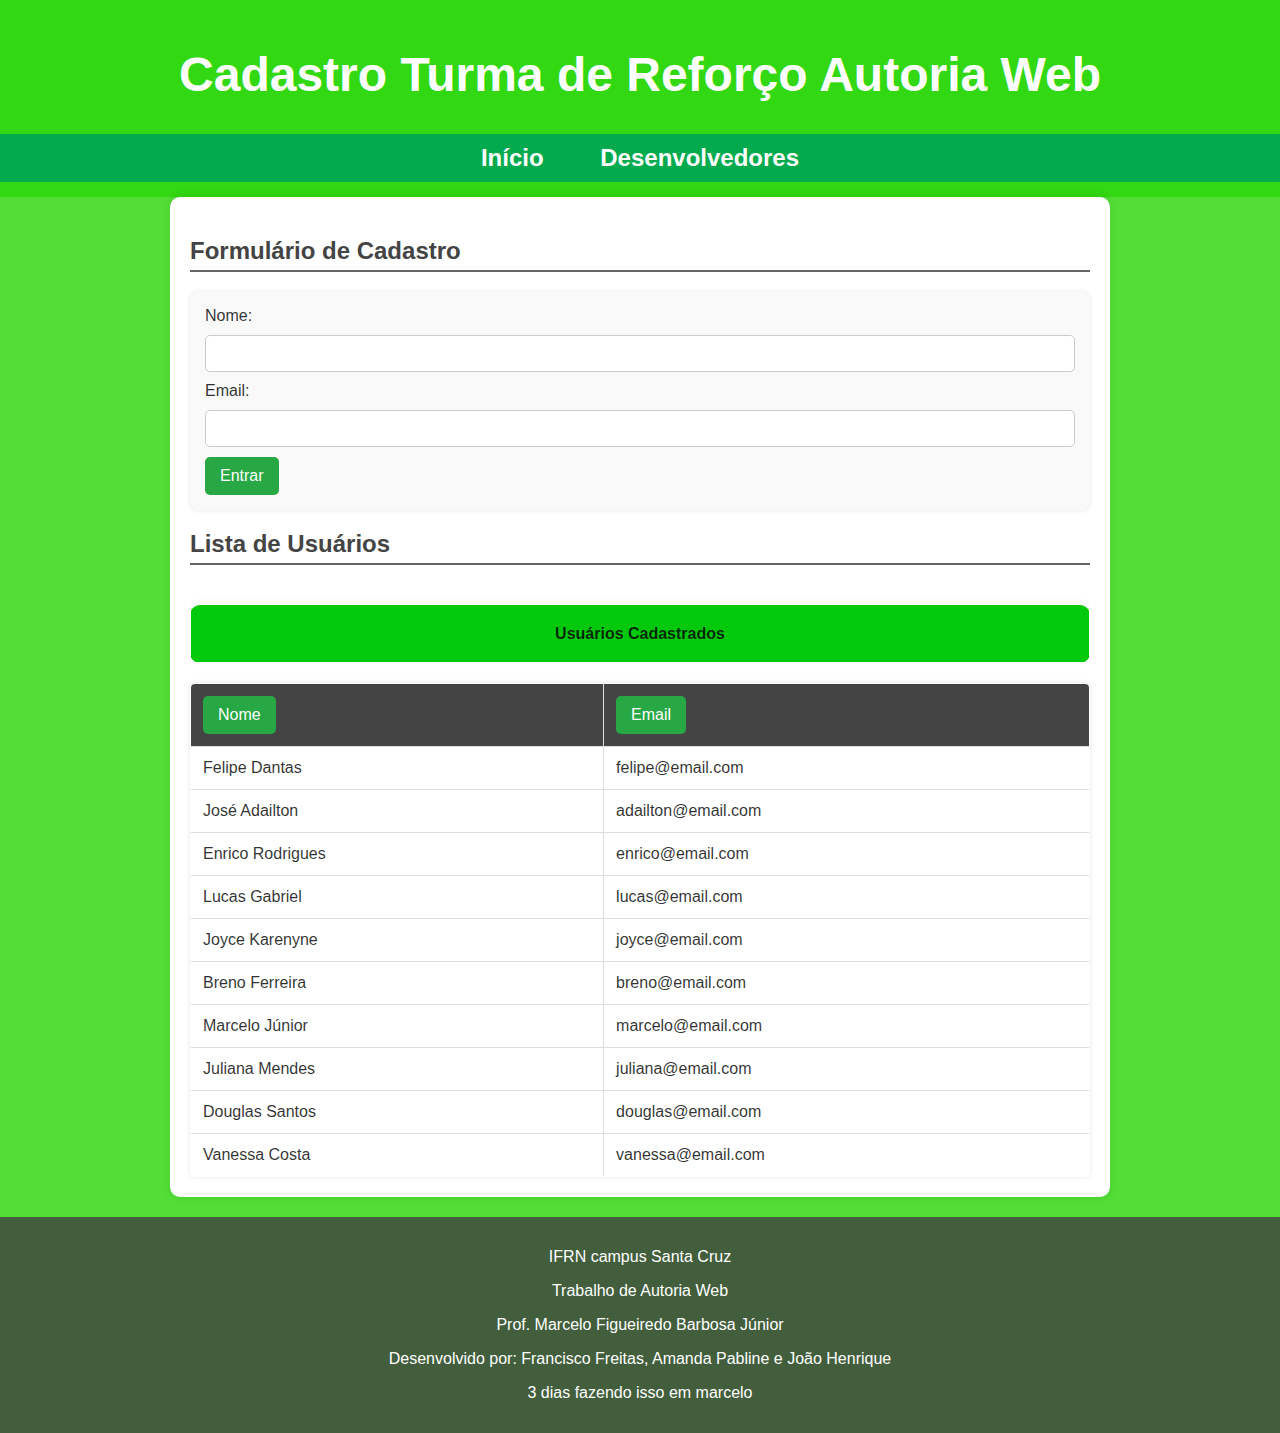
==== TrabalhoTabelasAW/index.html @ 44666aed "Add files via upload" ====
<!DOCTYPE html>
<html lang="pt-BR">
<head>
    <meta charset="UTF-8">
    <meta name="viewport" content="width=device-width, initial-scale=1.0">
    <title>Página Inicial</title>
    <link rel="stylesheet" href="style.css">
</head>
<body>
    <header>
        <h1>Cadastro Turma de Reforço Autoria Web</h1>
        <nav>
            <ul>
                <li><a href="index.html">Início</a></li>
                <li><a href="desenvolvedores.html">Desenvolvedores</a></li>
            </ul>
        </nav>
    </header>
    <main>
        <section>
            <h2>Formulário de Cadastro</h2>
            <form id="cadastroForm">
                <label for="nome">Nome:</label>
                <input type="text" id="nome" required>
                <label for="email">Email:</label>
                <input type="email" id="email" required>
                <button type="button" onclick="adicionarRegistro()">Entrar</button>
            </form>
        </section>
        <section>
            <h2>Lista de Usuários</h2>
            <table>
                <caption>Usuários Cadastrados</caption>
                <table id="userTable">
                    <thead>
                        <tr>
                            <th><button onclick="sortTable(0)">Nome</button></th>
                            <th><button onclick="sortTable(1)">Email</button></th>
                        </tr>
                    </thead>                
                <tbody id="tabelaUsuarios">
                    <tr><td>Felipe Dantas</td><td>felipe@email.com</td></tr>
                    <tr><td>José Adailton</td><td>adailton@email.com</td></tr>
                    <tr><td>Enrico Rodrigues</td><td>enrico@email.com</td></tr>
                    <tr><td>Lucas Gabriel</td><td>lucas@email.com</td></tr>
                    <tr><td>Joyce Karenyne</td><td>joyce@email.com</td></tr>
                    <tr><td>Breno Ferreira</td><td>breno@email.com</td></tr>
                    <tr><td>Marcelo Júnior</td><td>marcelo@email.com</td></tr>
                    <tr><td>Juliana Mendes</td><td>juliana@email.com</td></tr>
                    <tr><td>Douglas Santos</td><td>douglas@email.com</td></tr>
                    <tr><td>Vanessa Costa</td><td>vanessa@email.com</td></tr>

                </tbody>
            </table>
            <script>
                function sortTable(columnIndex) {
                    let table = document.getElementById("userTable");
                    let rows = Array.from(table.rows).slice(1);
                    let sortedRows = rows.sort((rowA, rowB) => {
                        let cellA = rowA.cells[columnIndex].innerText.toLowerCase();
                        let cellB = rowB.cells[columnIndex].innerText.toLowerCase();
                        return cellA.localeCompare(cellB);
                    });
                    
                    table.tBodies[0].append(...sortedRows);
                }
                </script>
        </section>
    </main>
    <footer>
        <p>IFRN campus Santa Cruz</p>
        <p>Trabalho de Autoria Web</p>
        <p>Prof. Marcelo Figueiredo Barbosa Júnior</p>
        <p>Desenvolvido por: Francisco Freitas, Amanda Pabline e João Henrique</p>

        <p>3 dias fazendo isso em marcelo</p>
    </footer>
    <script src="registro.js"></script>
</body>
</html>
---- TrabalhoTabelasAW/style.css ----
body {
    font-family: Arial, sans-serif;
    margin: 0;
    padding: 0;
    background-color: #2bd609d0;
    color: #020202d0;
}

header {
    background: #2bd609d0;
    color: white;
    padding: 15px 0;
    text-align: center;
    font-size: 1.5em;
}

nav ul {
    list-style: none;
    padding: 0;
    text-align: center;
    background: #03aa4e;
    margin: 0;
}

nav ul li {
    display: inline;
    margin: 0 15px;
}

nav ul li a {
    color: white;
    text-decoration: none;
    font-weight: bold;
    padding: 10px;
    display: inline-block;
}

nav ul li a:hover {
    background: #555;
    border-radius: 5px;
}

main {
    padding: 20px;
    max-width: 900px;
    margin: auto;
    background: white;
    box-shadow: 0 0 10px rgba(0, 0, 0, 0.1);
    border-radius: 10px;
}
.aumenta {
    font-size: 150%;
  }

h2 {
    color: #444;
    border-bottom: 2px solid #666;
    padding-bottom: 5px;
}

form {
    background: #f9f9f9;
    padding: 15px;
    border-radius: 8px;
    box-shadow: 0 0 5px rgba(0, 0, 0, 0.1);
    margin-bottom: 20px;
}

input {
    width: calc(100% - 22px);
    padding: 10px;
    margin: 10px 0;
    border: 1px solid #ccc;
    border-radius: 5px;
}

button {
    background: #28a745;
    color: white;
    border: none;
    padding: 10px 15px;
    cursor: pointer;
    border-radius: 5px;
    font-size: 1em;
}

button:hover {
    background: #218838;
}
td:hover{
    
    background: #cfcdcd;
}

table {
    width: 100%;
    border-collapse: collapse;
    background: white;
    margin-top: 20px;
    box-shadow: 0 0 5px rgba(0, 0, 0, 0.1);
    border-radius: 5px;
    overflow: hidden;
}

table, th, td {
    border: 1px solid #ddd;
}

th, td {
    padding: 12px;
    text-align: left;
}

thead {
    background: #444;
    color: white;
}
caption {
    background: #03c90d;
    padding: 20px;
    margin-top: 20px;
    border-radius: 10px;
    box-shadow: 0 0 10px rgba(83, 82, 82, 0.1);
    text-align: center;
    font-weight: bold;
}

footer {
    background: #3f413fd0;
    color: white;
    text-align: center;
    padding: 15px;
    margin-top: 20px;
    font-size: 1em;
}
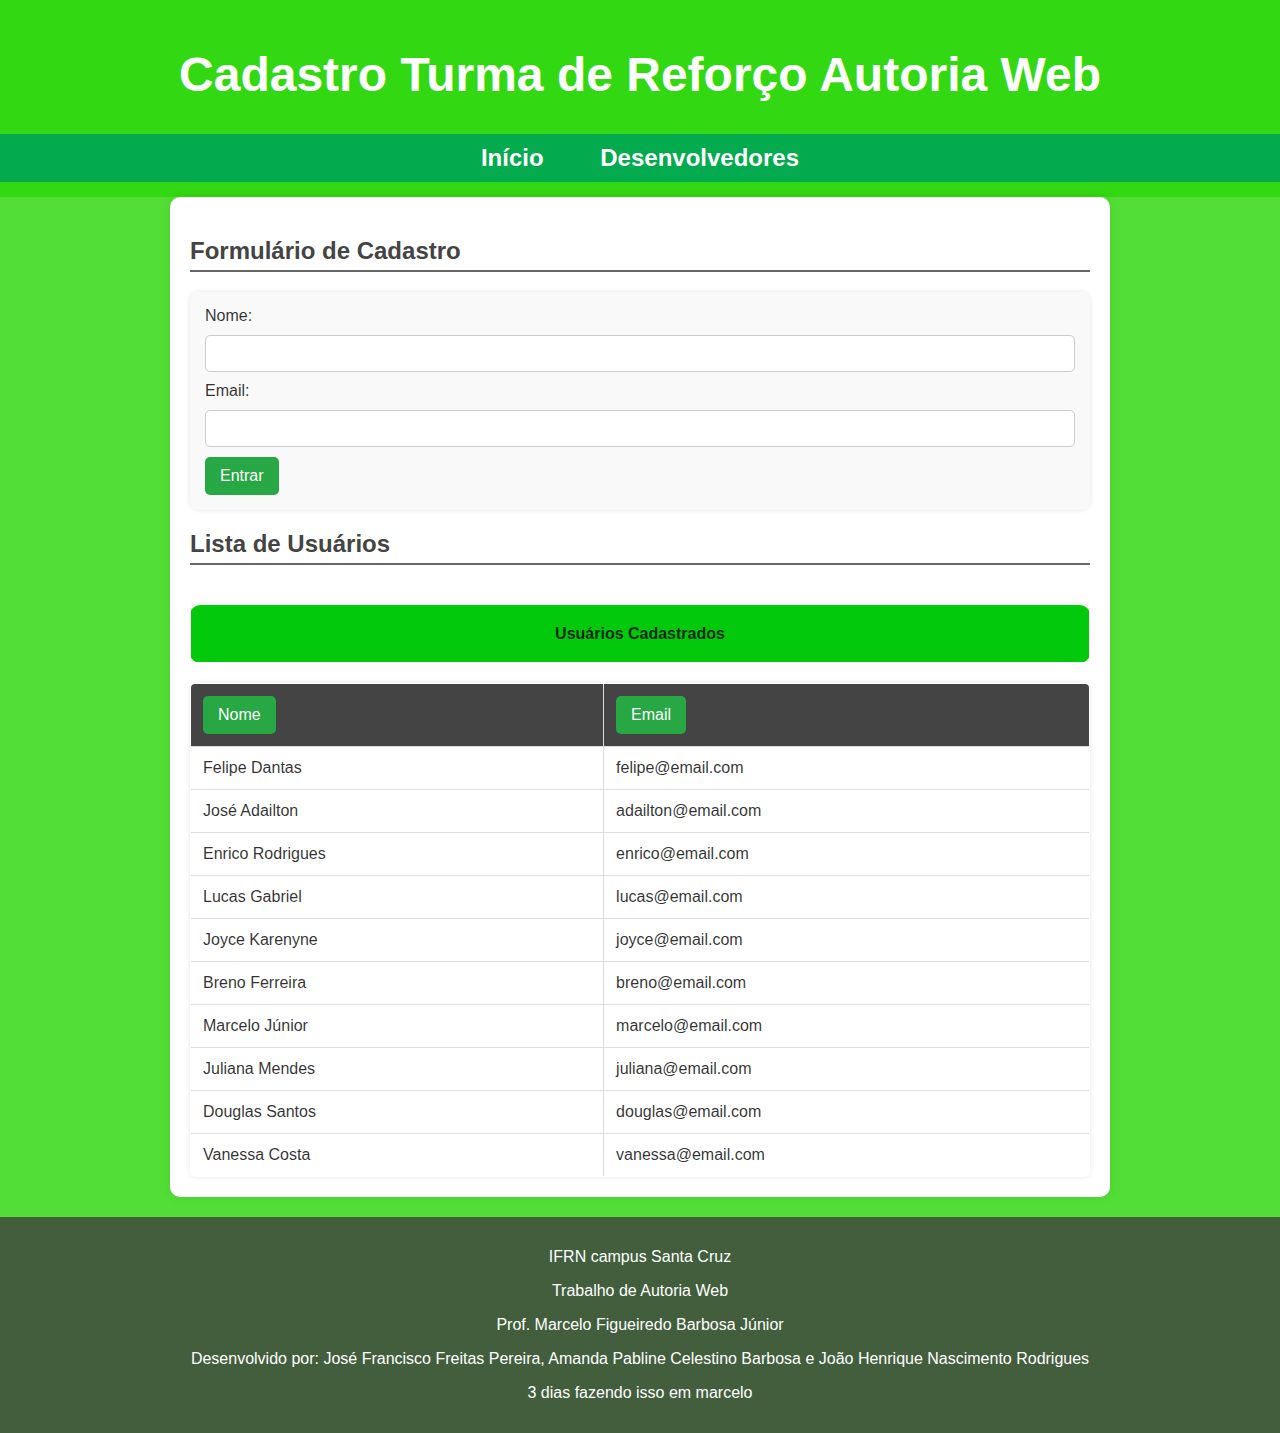
==== commit 06de9e80: "Update index.html" ====
--- a/TrabalhoTabelasAW/index.html
+++ b/TrabalhoTabelasAW/index.html
@@ -71,10 +71,10 @@
         <p>IFRN campus Santa Cruz</p>
         <p>Trabalho de Autoria Web</p>
         <p>Prof. Marcelo Figueiredo Barbosa Júnior</p>
-        <p>Desenvolvido por: Francisco Freitas, Amanda Pabline e João Henrique</p>
+        <p>Desenvolvido por: José Francisco Freitas Pereira, Amanda Pabline Celestino Barbosa e João Henrique Nascimento Rodrigues</p>
 
         <p>3 dias fazendo isso em marcelo</p>
     </footer>
     <script src="registro.js"></script>
 </body>
-</html>+</html>
